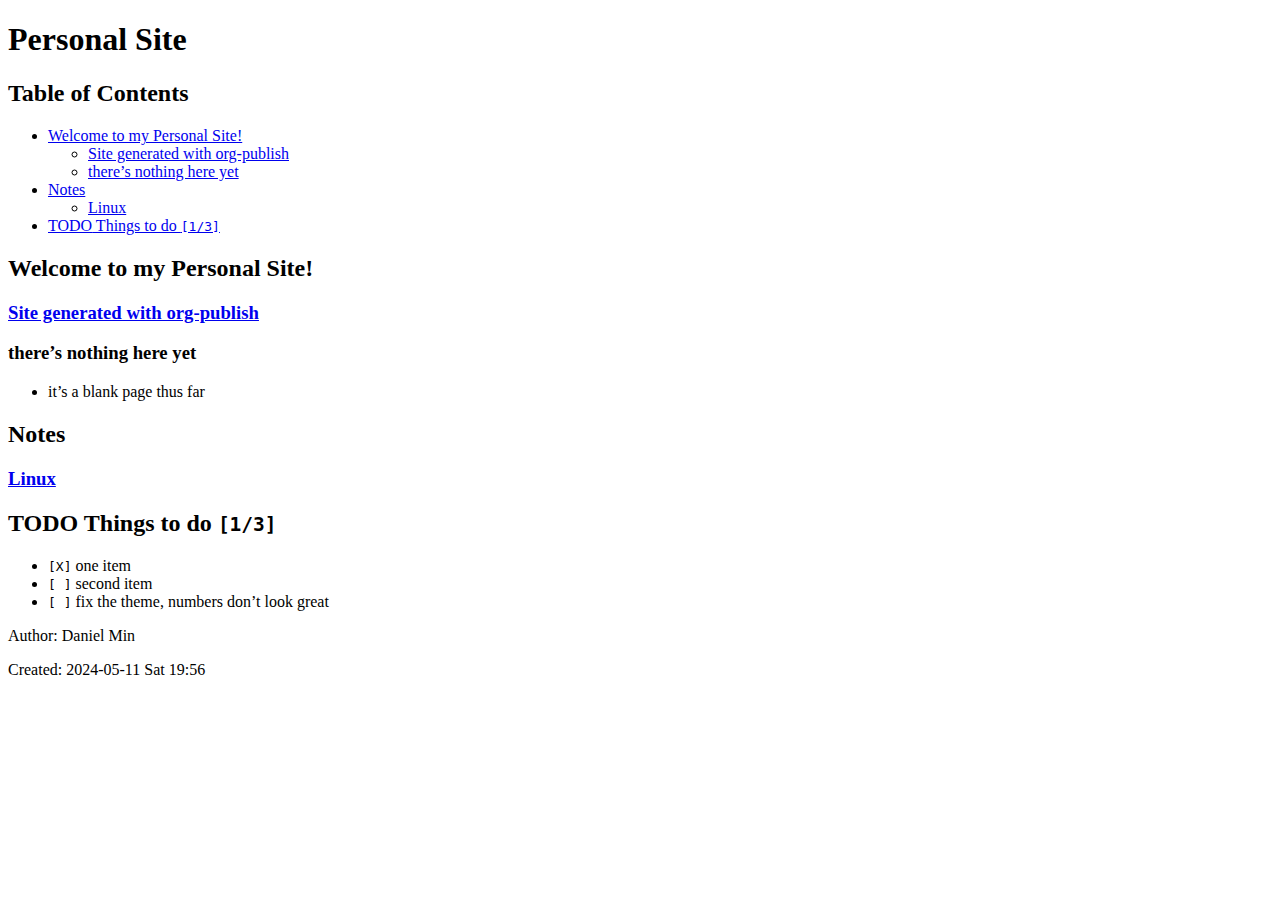
==== index.html @ cd1485ce "Go back to readtheorg theme until I fix it" ====
<?xml version="1.0" encoding="utf-8"?>
<!DOCTYPE html PUBLIC "-//W3C//DTD XHTML 1.0 Strict//EN"
"http://www.w3.org/TR/xhtml1/DTD/xhtml1-strict.dtd">
<html xmlns="http://www.w3.org/1999/xhtml" lang="en" xml:lang="en">
<head>
<!-- 2024-05-11 Sat 19:56 -->
<meta http-equiv="Content-Type" content="text/html;charset=utf-8" />
<meta name="viewport" content="width=device-width, initial-scale=1" />
<title>Personal Site</title>
<meta name="author" content="Daniel Min" />
<meta name="description" content="My Personal Site" />
<meta name="generator" content="Org Mode" />
<link rel="stylesheet" type="text/css" href="https://fniessen.github.io/org-html-themes/src/readtheorg_theme/css/htmlize.css"/>
<link rel="stylesheet" type="text/css" href="https://fniessen.github.io/org-html-themes/src/readtheorg_theme/css/readtheorg.css"/>
<script src="https://ajax.googleapis.com/ajax/libs/jquery/2.1.3/jquery.min.js"></script>
<script src="https://maxcdn.bootstrapcdn.com/bootstrap/3.3.4/js/bootstrap.min.js"></script>
<script type="text/javascript" src="https://fniessen.github.io/org-html-themes/src/lib/js/jquery.stickytableheaders.min.js"></script>
<script type="text/javascript" src="https://fniessen.github.io/org-html-themes/src/readtheorg_theme/js/readtheorg.js"></script>
</head>
<body>
<div id="content" class="content">
<h1 class="title">Personal Site</h1>
<div id="table-of-contents" role="doc-toc">
<h2>Table of Contents</h2>
<div id="text-table-of-contents" role="doc-toc">
<ul>
<li><a href="#org09cdd2e">Welcome to my Personal Site!</a>
<ul>
<li><a href="#org4f6c361">Site generated with org-publish</a></li>
<li><a href="#orgef37376">there&rsquo;s nothing here yet</a></li>
</ul>
</li>
<li><a href="#orgf67a63c">Notes</a>
<ul>
<li><a href="#org8e421df">Linux</a></li>
</ul>
</li>
<li><a href="#org9c396a1"><span class="todo TODO">TODO</span> Things to do <code>[1/3]</code></a></li>
</ul>
</div>
</div>

<div id="outline-container-org09cdd2e" class="outline-2">
<h2 id="org09cdd2e">Welcome to my Personal Site!</h2>
<div class="outline-text-2" id="text-org09cdd2e">
</div>
<div id="outline-container-org4f6c361" class="outline-3">
<h3 id="org4f6c361"><a href="https://orgmode.org/manual/Publishing.html">Site generated with org-publish</a></h3>
</div>
<div id="outline-container-orgef37376" class="outline-3">
<h3 id="orgef37376">there&rsquo;s nothing here yet</h3>
<div class="outline-text-3" id="text-orgef37376">
<ul class="org-ul">
<li>it&rsquo;s a blank page thus far</li>
</ul>
</div>
</div>
</div>
<div id="outline-container-orgf67a63c" class="outline-2">
<h2 id="orgf67a63c">Notes</h2>
<div class="outline-text-2" id="text-orgf67a63c">
</div>
<div id="outline-container-org8e421df" class="outline-3">
<h3 id="org8e421df"><a href="notes/linux/index.html">Linux</a></h3>
</div>
</div>
<div id="outline-container-org9c396a1" class="outline-2">
<h2 id="org9c396a1"><span class="todo TODO">TODO</span> Things to do <code>[1/3]</code></h2>
<div class="outline-text-2" id="text-org9c396a1">
<ul class="org-ul">
<li class="on"><code>[X]</code> one item</li>
<li class="off"><code>[&#xa0;]</code> second item</li>
<li class="off"><code>[&#xa0;]</code> fix the theme, numbers don&rsquo;t look great</li>
</ul>
</div>
</div>
</div>
<div id="postamble" class="status">
<p class="author">Author: Daniel Min</p>
<p class="date">Created: 2024-05-11 Sat 19:56</p>
</div>
</body>
</html>
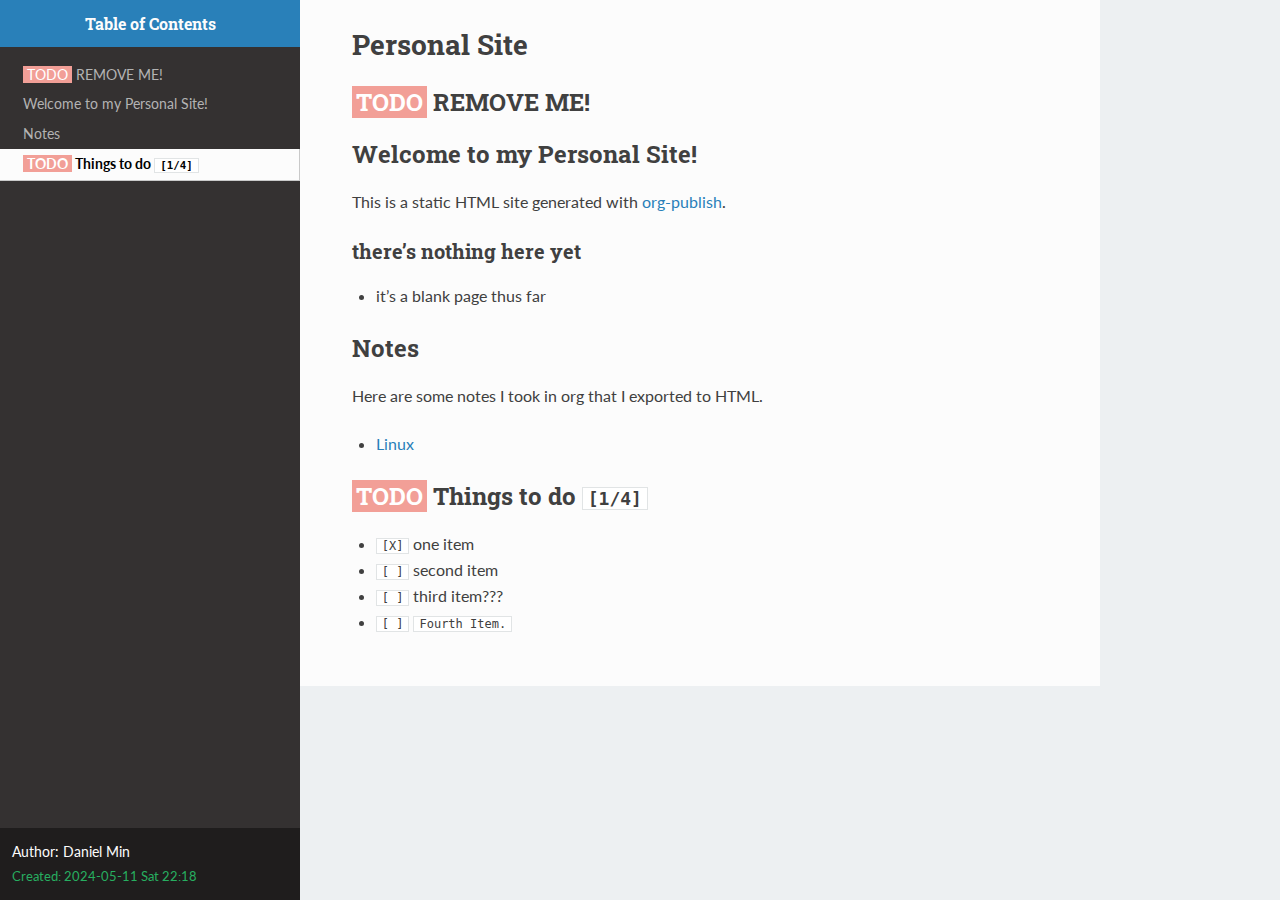
==== commit 275739f1: "Readding index.html. Crossing my fingers" ====
--- a/index.html
+++ b/index.html
@@ -3,19 +3,19 @@
 "http://www.w3.org/TR/xhtml1/DTD/xhtml1-strict.dtd">
 <html xmlns="http://www.w3.org/1999/xhtml" lang="en" xml:lang="en">
 <head>
-<!-- 2024-05-11 Sat 19:56 -->
+<!-- 2024-05-11 Sat 22:18 -->
 <meta http-equiv="Content-Type" content="text/html;charset=utf-8" />
 <meta name="viewport" content="width=device-width, initial-scale=1" />
 <title>Personal Site</title>
 <meta name="author" content="Daniel Min" />
 <meta name="description" content="My Personal Site" />
 <meta name="generator" content="Org Mode" />
-<link rel="stylesheet" type="text/css" href="https://fniessen.github.io/org-html-themes/src/readtheorg_theme/css/htmlize.css"/>
-<link rel="stylesheet" type="text/css" href="https://fniessen.github.io/org-html-themes/src/readtheorg_theme/css/readtheorg.css"/>
+<link rel="stylesheet" type="text/css" href="https://danmi02.github.io/org-html-themes/src/readtheorg_theme/css/htmlize.css"/>
+<link rel="stylesheet" type="text/css" href="https://danmi02.github.io/org-html-themes/src/readtheorg_theme/css/readtheorg.css"/>
 <script src="https://ajax.googleapis.com/ajax/libs/jquery/2.1.3/jquery.min.js"></script>
 <script src="https://maxcdn.bootstrapcdn.com/bootstrap/3.3.4/js/bootstrap.min.js"></script>
-<script type="text/javascript" src="https://fniessen.github.io/org-html-themes/src/lib/js/jquery.stickytableheaders.min.js"></script>
-<script type="text/javascript" src="https://fniessen.github.io/org-html-themes/src/readtheorg_theme/js/readtheorg.js"></script>
+<script type="text/javascript" src="https://danmi02.github.io/org-html-themes/src/lib/js/jquery.stickytableheaders.min.js"></script>
+<script type="text/javascript" src="https://danmi02.github.io/org-html-themes/src/readtheorg_theme/js/readtheorg.js"></script>
 </head>
 <body>
 <div id="content" class="content">
@@ -24,28 +24,27 @@
 <h2>Table of Contents</h2>
 <div id="text-table-of-contents" role="doc-toc">
 <ul>
+<li><a href="#org2addb34"><span class="todo TODO">TODO</span> REMOVE ME!</a></li>
 <li><a href="#org09cdd2e">Welcome to my Personal Site!</a>
 <ul>
-<li><a href="#org4f6c361">Site generated with org-publish</a></li>
 <li><a href="#orgef37376">there&rsquo;s nothing here yet</a></li>
 </ul>
 </li>
-<li><a href="#orgf67a63c">Notes</a>
-<ul>
-<li><a href="#org8e421df">Linux</a></li>
-</ul>
-</li>
-<li><a href="#org9c396a1"><span class="todo TODO">TODO</span> Things to do <code>[1/3]</code></a></li>
+<li><a href="#orgf67a63c">Notes</a></li>
+<li><a href="#org9c396a1"><span class="todo TODO">TODO</span> Things to do <code>[1/4]</code></a></li>
 </ul>
 </div>
 </div>
 
+<div id="outline-container-org2addb34" class="outline-2">
+<h2 id="org2addb34"><span class="todo TODO">TODO</span> REMOVE ME!</h2>
+</div>
 <div id="outline-container-org09cdd2e" class="outline-2">
 <h2 id="org09cdd2e">Welcome to my Personal Site!</h2>
 <div class="outline-text-2" id="text-org09cdd2e">
-</div>
-<div id="outline-container-org4f6c361" class="outline-3">
-<h3 id="org4f6c361"><a href="https://orgmode.org/manual/Publishing.html">Site generated with org-publish</a></h3>
+<p>
+This is a static HTML site generated with <a href="https://orgmode.org/manual/Publishing.html">org-publish</a>.
+</p>
 </div>
 <div id="outline-container-orgef37376" class="outline-3">
 <h3 id="orgef37376">there&rsquo;s nothing here yet</h3>
@@ -59,25 +58,30 @@
 <div id="outline-container-orgf67a63c" class="outline-2">
 <h2 id="orgf67a63c">Notes</h2>
 <div class="outline-text-2" id="text-orgf67a63c">
-</div>
-<div id="outline-container-org8e421df" class="outline-3">
-<h3 id="org8e421df"><a href="notes/linux/index.html">Linux</a></h3>
+<p>
+Here are some notes I took in org that I exported to HTML.
+</p>
+<ul class="org-ul">
+<li><a href="notes/linux/index.html">Linux</a></li>
+</ul>
 </div>
 </div>
+
 <div id="outline-container-org9c396a1" class="outline-2">
-<h2 id="org9c396a1"><span class="todo TODO">TODO</span> Things to do <code>[1/3]</code></h2>
+<h2 id="org9c396a1"><span class="todo TODO">TODO</span> Things to do <code>[1/4]</code></h2>
 <div class="outline-text-2" id="text-org9c396a1">
 <ul class="org-ul">
 <li class="on"><code>[X]</code> one item</li>
 <li class="off"><code>[&#xa0;]</code> second item</li>
-<li class="off"><code>[&#xa0;]</code> fix the theme, numbers don&rsquo;t look great</li>
+<li class="off"><code>[&#xa0;]</code> third item???</li>
+<li class="off"><code>[&#xa0;]</code> <code>Fourth Item.</code></li>
 </ul>
 </div>
 </div>
 </div>
 <div id="postamble" class="status">
 <p class="author">Author: Daniel Min</p>
-<p class="date">Created: 2024-05-11 Sat 19:56</p>
+<p class="date">Created: 2024-05-11 Sat 22:18</p>
 </div>
 </body>
 </html>
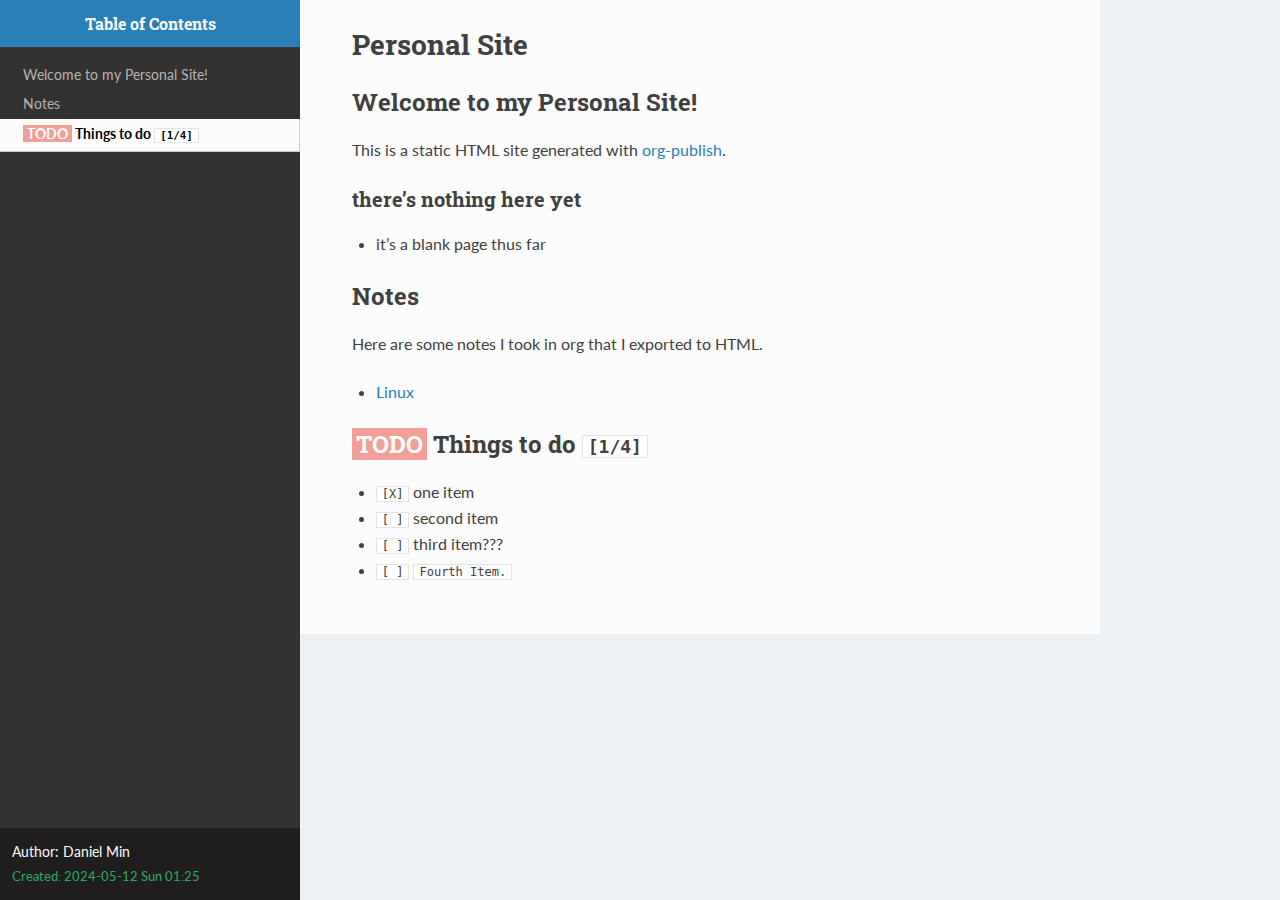
==== commit cdd4653c: "Added dark theme" ====
--- a/index.html
+++ b/index.html
@@ -3,7 +3,7 @@
 "http://www.w3.org/TR/xhtml1/DTD/xhtml1-strict.dtd">
 <html xmlns="http://www.w3.org/1999/xhtml" lang="en" xml:lang="en">
 <head>
-<!-- 2024-05-11 Sat 22:18 -->
+<!-- 2024-05-12 Sun 01:25 -->
 <meta http-equiv="Content-Type" content="text/html;charset=utf-8" />
 <meta name="viewport" content="width=device-width, initial-scale=1" />
 <title>Personal Site</title>
@@ -24,7 +24,6 @@
 <h2>Table of Contents</h2>
 <div id="text-table-of-contents" role="doc-toc">
 <ul>
-<li><a href="#org2addb34"><span class="todo TODO">TODO</span> REMOVE ME!</a></li>
 <li><a href="#org09cdd2e">Welcome to my Personal Site!</a>
 <ul>
 <li><a href="#orgef37376">there&rsquo;s nothing here yet</a></li>
@@ -36,9 +35,6 @@
 </div>
 </div>
 
-<div id="outline-container-org2addb34" class="outline-2">
-<h2 id="org2addb34"><span class="todo TODO">TODO</span> REMOVE ME!</h2>
-</div>
 <div id="outline-container-org09cdd2e" class="outline-2">
 <h2 id="org09cdd2e">Welcome to my Personal Site!</h2>
 <div class="outline-text-2" id="text-org09cdd2e">
@@ -81,7 +77,7 @@
 </div>
 <div id="postamble" class="status">
 <p class="author">Author: Daniel Min</p>
-<p class="date">Created: 2024-05-11 Sat 22:18</p>
+<p class="date">Created: 2024-05-12 Sun 01:25</p>
 </div>
 </body>
 </html>
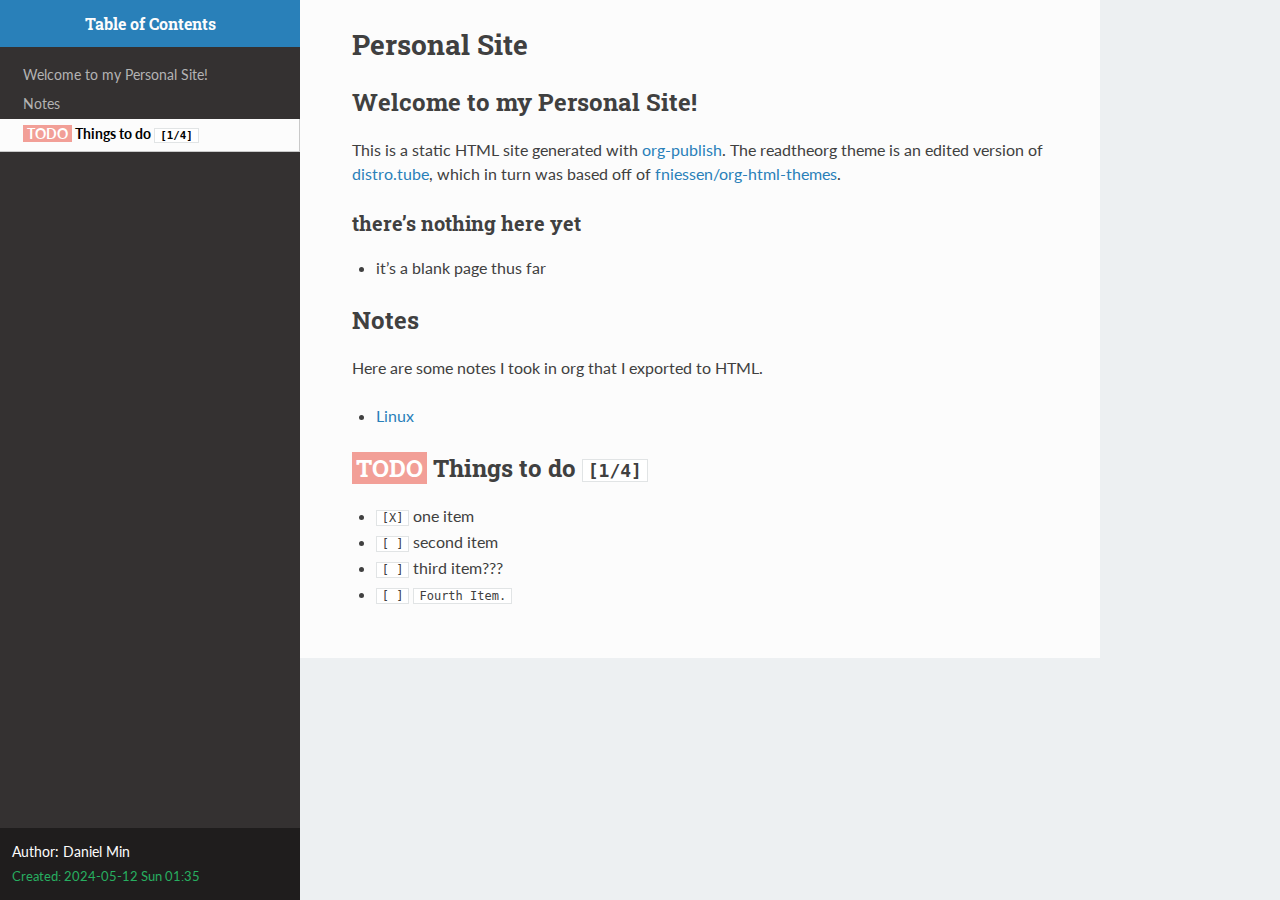
==== commit fe40aa7c: "Applying dark theme." ====
--- a/index.html
+++ b/index.html
@@ -3,7 +3,7 @@
 "http://www.w3.org/TR/xhtml1/DTD/xhtml1-strict.dtd">
 <html xmlns="http://www.w3.org/1999/xhtml" lang="en" xml:lang="en">
 <head>
-<!-- 2024-05-12 Sun 01:25 -->
+<!-- 2024-05-12 Sun 01:35 -->
 <meta http-equiv="Content-Type" content="text/html;charset=utf-8" />
 <meta name="viewport" content="width=device-width, initial-scale=1" />
 <title>Personal Site</title>
@@ -39,7 +39,7 @@
 <h2 id="org09cdd2e">Welcome to my Personal Site!</h2>
 <div class="outline-text-2" id="text-org09cdd2e">
 <p>
-This is a static HTML site generated with <a href="https://orgmode.org/manual/Publishing.html">org-publish</a>.
+This is a static HTML site generated with <a href="https://orgmode.org/manual/Publishing.html">org-publish</a>. The readtheorg theme is an edited version of <a href="https://distro.tube/">distro.tube</a>, which in turn was based off of <a href="https://github.com/fniessen/org-html-themes">fniessen/org-html-themes</a>.
 </p>
 </div>
 <div id="outline-container-orgef37376" class="outline-3">
@@ -77,7 +77,7 @@
 </div>
 <div id="postamble" class="status">
 <p class="author">Author: Daniel Min</p>
-<p class="date">Created: 2024-05-12 Sun 01:25</p>
+<p class="date">Created: 2024-05-12 Sun 01:35</p>
 </div>
 </body>
 </html>
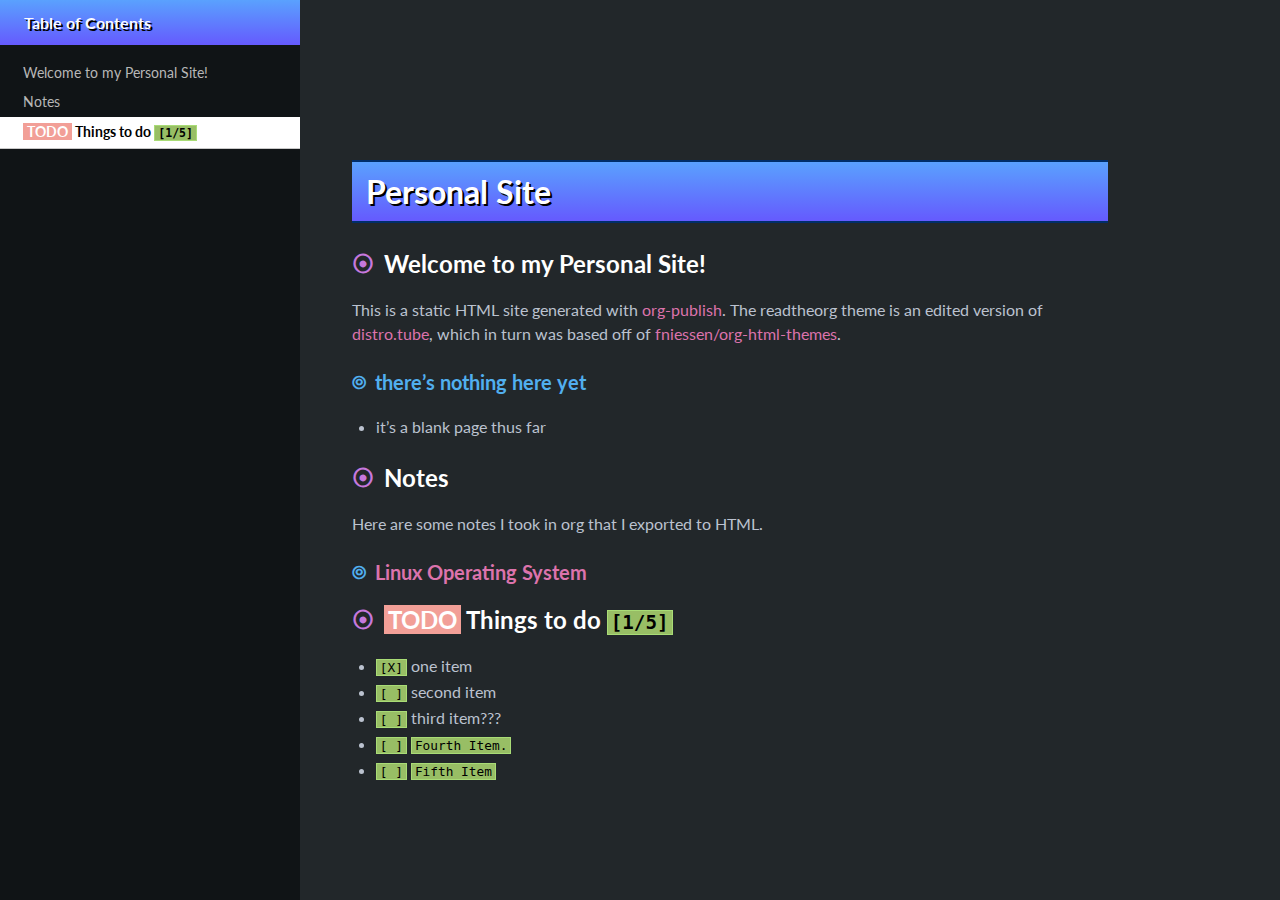
==== commit a764dc72: "Minor readme change" ====
--- a/index.html
+++ b/index.html
@@ -3,7 +3,7 @@
 "http://www.w3.org/TR/xhtml1/DTD/xhtml1-strict.dtd">
 <html xmlns="http://www.w3.org/1999/xhtml" lang="en" xml:lang="en">
 <head>
-<!-- 2024-05-12 Sun 01:35 -->
+<!-- 2024-05-12 Sun 20:41 -->
 <meta http-equiv="Content-Type" content="text/html;charset=utf-8" />
 <meta name="viewport" content="width=device-width, initial-scale=1" />
 <title>Personal Site</title>
@@ -29,8 +29,12 @@
 <li><a href="#orgef37376">there&rsquo;s nothing here yet</a></li>
 </ul>
 </li>
-<li><a href="#orgf67a63c">Notes</a></li>
-<li><a href="#org9c396a1"><span class="todo TODO">TODO</span> Things to do <code>[1/4]</code></a></li>
+<li><a href="#orgf67a63c">Notes</a>
+<ul>
+<li><a href="#org082c27a">Linux Operating System</a></li>
+</ul>
+</li>
+<li><a href="#org9c396a1"><span class="todo TODO">TODO</span> Things to do <code>[1/5]</code></a></li>
 </ul>
 </div>
 </div>
@@ -57,27 +61,28 @@
 <p>
 Here are some notes I took in org that I exported to HTML.
 </p>
-<ul class="org-ul">
-<li><a href="notes/linux/index.html">Linux</a></li>
-</ul>
+</div>
+<div id="outline-container-org082c27a" class="outline-3">
+<h3 id="org082c27a"><a href="notes/linux/index.html">Linux Operating System</a></h3>
 </div>
 </div>
 
 <div id="outline-container-org9c396a1" class="outline-2">
-<h2 id="org9c396a1"><span class="todo TODO">TODO</span> Things to do <code>[1/4]</code></h2>
+<h2 id="org9c396a1"><span class="todo TODO">TODO</span> Things to do <code>[1/5]</code></h2>
 <div class="outline-text-2" id="text-org9c396a1">
 <ul class="org-ul">
 <li class="on"><code>[X]</code> one item</li>
 <li class="off"><code>[&#xa0;]</code> second item</li>
 <li class="off"><code>[&#xa0;]</code> third item???</li>
 <li class="off"><code>[&#xa0;]</code> <code>Fourth Item.</code></li>
+<li class="off"><code>[&#xa0;]</code> <code>Fifth Item</code></li>
 </ul>
 </div>
 </div>
 </div>
 <div id="postamble" class="status">
 <p class="author">Author: Daniel Min</p>
-<p class="date">Created: 2024-05-12 Sun 01:35</p>
+<p class="date">Created: 2024-05-12 Sun 20:41</p>
 </div>
 </body>
 </html>
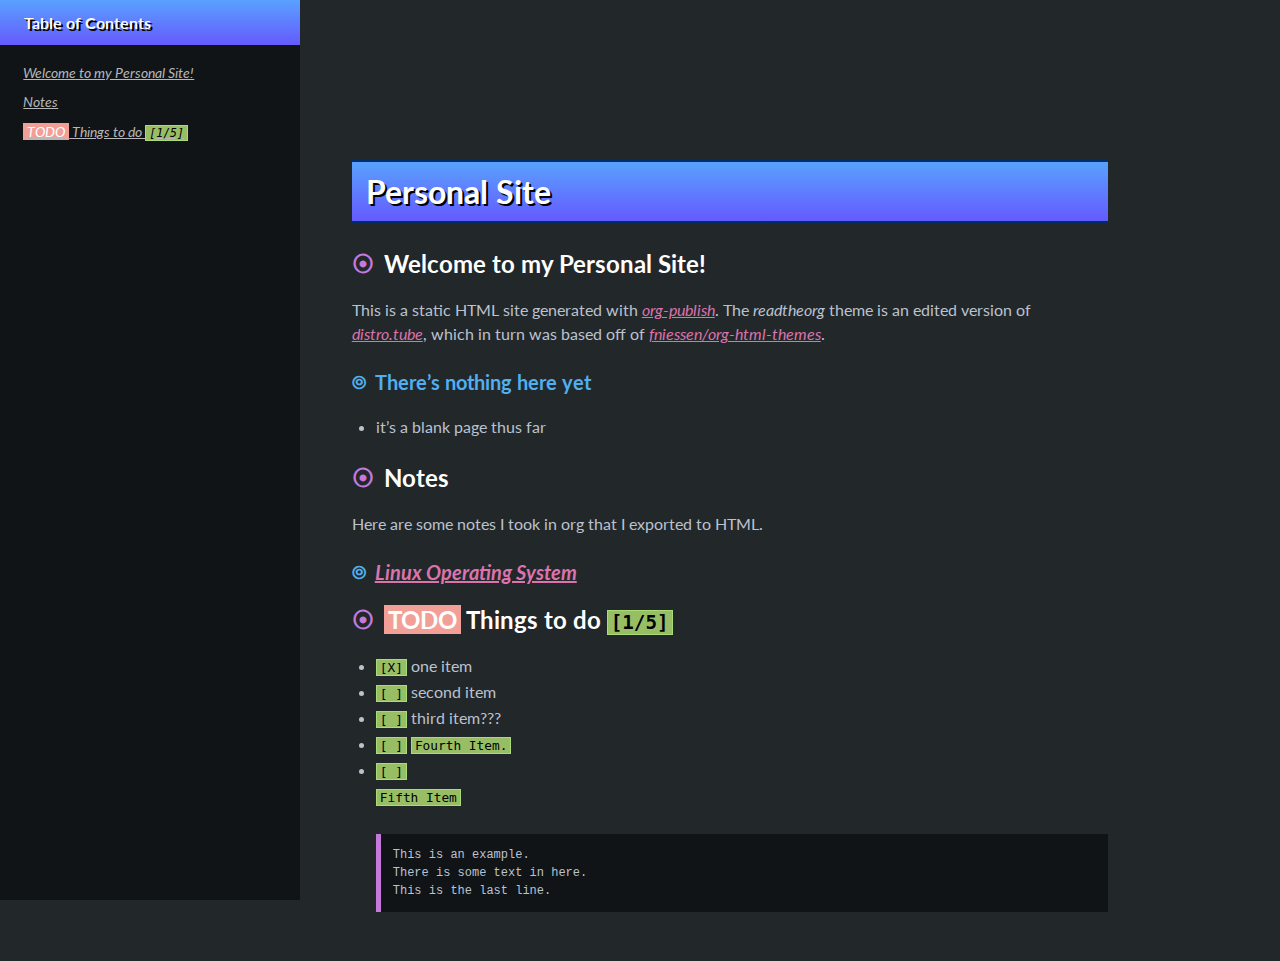
==== commit fab92133: "Update the CSS to fix link appearance." ====
--- a/index.html
+++ b/index.html
@@ -3,7 +3,7 @@
 "http://www.w3.org/TR/xhtml1/DTD/xhtml1-strict.dtd">
 <html xmlns="http://www.w3.org/1999/xhtml" lang="en" xml:lang="en">
 <head>
-<!-- 2024-05-12 Sun 20:41 -->
+<!-- 2024-05-25 Sat 22:16 -->
 <meta http-equiv="Content-Type" content="text/html;charset=utf-8" />
 <meta name="viewport" content="width=device-width, initial-scale=1" />
 <title>Personal Site</title>
@@ -26,7 +26,7 @@
 <ul>
 <li><a href="#org09cdd2e">Welcome to my Personal Site!</a>
 <ul>
-<li><a href="#orgef37376">there&rsquo;s nothing here yet</a></li>
+<li><a href="#orge0d970a">There&rsquo;s nothing here yet</a></li>
 </ul>
 </li>
 <li><a href="#orgf67a63c">Notes</a>
@@ -43,12 +43,12 @@
 <h2 id="org09cdd2e">Welcome to my Personal Site!</h2>
 <div class="outline-text-2" id="text-org09cdd2e">
 <p>
-This is a static HTML site generated with <a href="https://orgmode.org/manual/Publishing.html">org-publish</a>. The readtheorg theme is an edited version of <a href="https://distro.tube/">distro.tube</a>, which in turn was based off of <a href="https://github.com/fniessen/org-html-themes">fniessen/org-html-themes</a>.
+This is a static HTML site generated with <a href="https://orgmode.org/manual/Publishing.html">org-publish</a>. The <i>readtheorg</i> theme is an edited version of <a href="https://distro.tube/">distro.tube</a>, which in turn was based off of <a href="https://github.com/fniessen/org-html-themes">fniessen/org-html-themes</a>.
 </p>
 </div>
-<div id="outline-container-orgef37376" class="outline-3">
-<h3 id="orgef37376">there&rsquo;s nothing here yet</h3>
-<div class="outline-text-3" id="text-orgef37376">
+<div id="outline-container-orge0d970a" class="outline-3">
+<h3 id="orge0d970a">There&rsquo;s nothing here yet</h3>
+<div class="outline-text-3" id="text-orge0d970a">
 <ul class="org-ul">
 <li>it&rsquo;s a blank page thus far</li>
 </ul>
@@ -75,14 +75,22 @@
 <li class="off"><code>[&#xa0;]</code> second item</li>
 <li class="off"><code>[&#xa0;]</code> third item???</li>
 <li class="off"><code>[&#xa0;]</code> <code>Fourth Item.</code></li>
-<li class="off"><code>[&#xa0;]</code> <code>Fifth Item</code></li>
+<li class="off"><code>[&#xa0;]</code> <p>
+<code>Fifth Item</code>
+</p>
+
+<pre class="example" id="orgbf36df3">
+This is an example.
+There is some text in here.
+This is the last line.
+</pre></li>
 </ul>
 </div>
 </div>
 </div>
 <div id="postamble" class="status">
 <p class="author">Author: Daniel Min</p>
-<p class="date">Created: 2024-05-12 Sun 20:41</p>
+<p class="date">Created: 2024-05-25 Sat 22:16</p>
 </div>
 </body>
 </html>
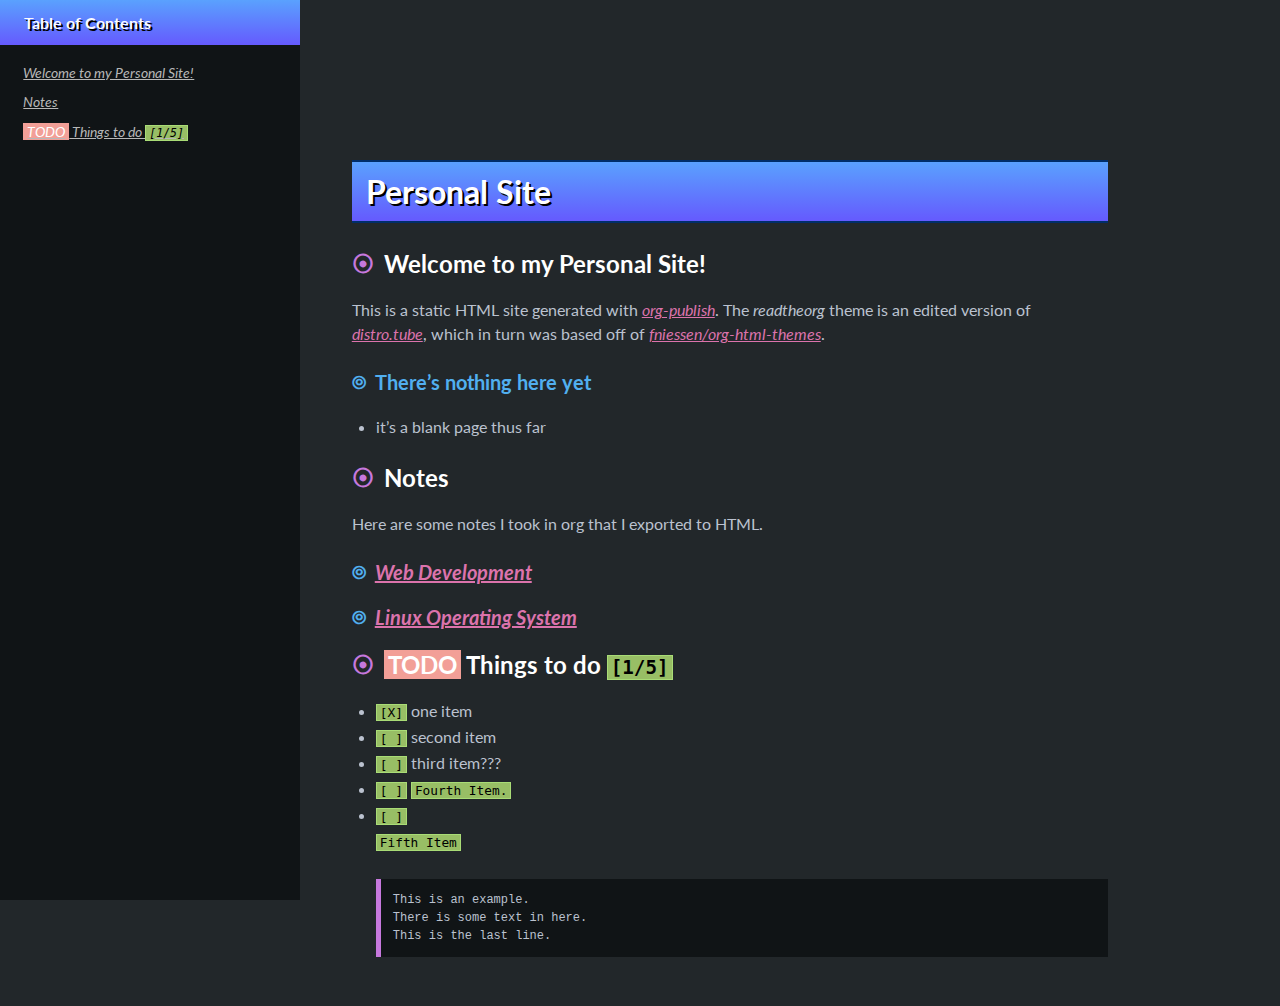
==== commit ffa2f941: "Web Development notes following mdn." ====
--- a/index.html
+++ b/index.html
@@ -3,7 +3,7 @@
 "http://www.w3.org/TR/xhtml1/DTD/xhtml1-strict.dtd">
 <html xmlns="http://www.w3.org/1999/xhtml" lang="en" xml:lang="en">
 <head>
-<!-- 2024-05-25 Sat 22:16 -->
+<!-- 2024-06-15 Sat 11:53 -->
 <meta http-equiv="Content-Type" content="text/html;charset=utf-8" />
 <meta name="viewport" content="width=device-width, initial-scale=1" />
 <title>Personal Site</title>
@@ -31,6 +31,7 @@
 </li>
 <li><a href="#orgf67a63c">Notes</a>
 <ul>
+<li><a href="#org49a65a0">Web Development</a></li>
 <li><a href="#org082c27a">Linux Operating System</a></li>
 </ul>
 </li>
@@ -62,6 +63,9 @@
 Here are some notes I took in org that I exported to HTML.
 </p>
 </div>
+<div id="outline-container-org49a65a0" class="outline-3">
+<h3 id="org49a65a0"><a href="notes/web/index.html">Web Development</a></h3>
+</div>
 <div id="outline-container-org082c27a" class="outline-3">
 <h3 id="org082c27a"><a href="notes/linux/index.html">Linux Operating System</a></h3>
 </div>
@@ -79,7 +83,7 @@
 <code>Fifth Item</code>
 </p>
 
-<pre class="example" id="orgbf36df3">
+<pre class="example" id="orga0c2aee">
 This is an example.
 There is some text in here.
 This is the last line.
@@ -90,7 +94,7 @@
 </div>
 <div id="postamble" class="status">
 <p class="author">Author: Daniel Min</p>
-<p class="date">Created: 2024-05-25 Sat 22:16</p>
+<p class="date">Created: 2024-06-15 Sat 11:53</p>
 </div>
 </body>
 </html>
